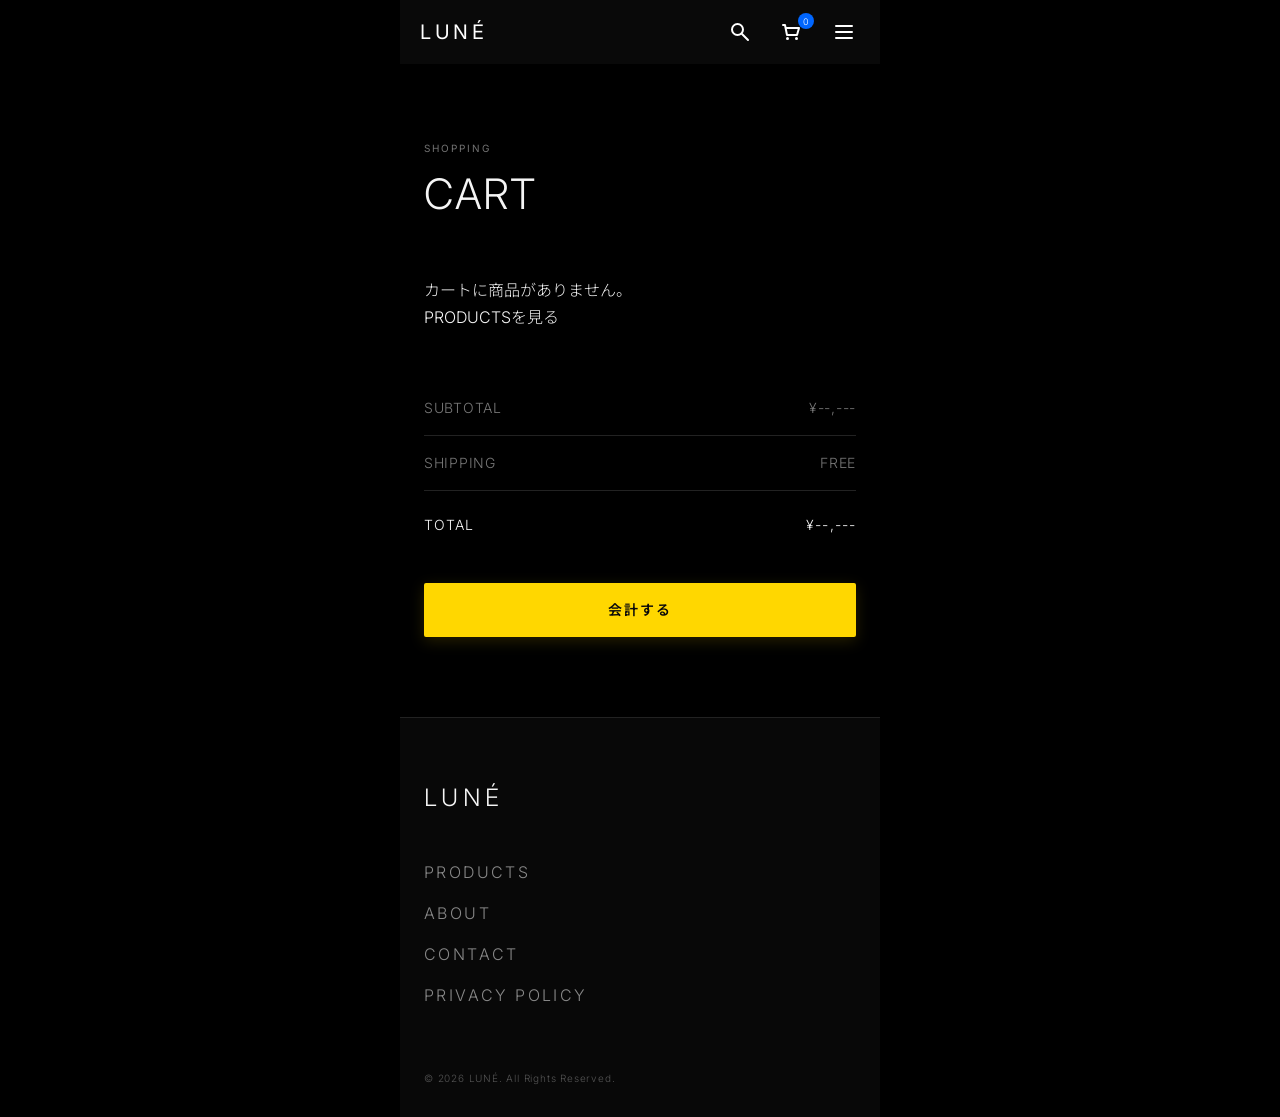
==== cart.html @ 590f367b "Add files via upload" ====
<!DOCTYPE html>
<html lang="ja">

<head>
    <meta charset="UTF-8">

    <!-- スマートフォン表示用 -->
    <meta name="viewport" content="width=device-width, initial-scale=1.0">

    <title>Cart | LUNÉ</title>

    <!-- Google Fonts -->
    <link rel="preconnect" href="https://fonts.googleapis.com">
    <link rel="preconnect" href="https://fonts.gstatic.com" crossorigin>

    <link
        href="https://fonts.googleapis.com/css2?family=Inter:wght@300;400;500;600&family=Noto+Sans+JP:wght@300;400;500&display=swap"
        rel="stylesheet">

    <!-- 共通CSS -->
    <link rel="stylesheet" href="style.css">

</head>


<body>

    <!-- =========================
         Header
    ========================== -->

    <header class="site-header">

        <!-- 左：ロゴ -->
        <a href="index.html" class="logo">
            LUNÉ
        </a>

        <!-- 右：3つのアイコン -->
        <div class="header-icons">

            <!-- 検索 -->
            <button class="header-icon" id="search-toggle" type="button" aria-label="検索">
                <svg class="humbleicons hi-search" xmlns="http://www.w3.org/2000/svg" width="24" height="24" fill="none"
                    viewBox="0 0 24 24">
                    <g stroke="currentColor" stroke-width="2">
                        <path stroke-linecap="round" d="m20 20-6-6" />
                        <path d="M15 9.5a5.5 5.5 0 1 1-11 0 5.5 5.5 0 0 1 11 0Z" />
                    </g>
                </svg>
            </button>

            <!-- カート -->
            <a href="cart.html" class="header-icon cart-icon" aria-label="カート">
                <svg class="humbleicons hi-cart" xmlns="http://www.w3.org/2000/svg" width="24" height="24" fill="none"
                    viewBox="0 0 24 24">
                    <circle cx="7.5" cy="18.5" r="1.5" fill="currentColor" />
                    <circle cx="16.5" cy="18.5" r="1.5" fill="currentColor" />
                    <path stroke="currentColor" stroke-linecap="round" stroke-linejoin="round" stroke-width="2"
                        d="M3 5h2l.6 3m0 0L7 15h10l2-7H5.6z" />
                </svg>
                <span class="cart-count">0</span>
            </a>

            <!-- ハンバーガーメニュー -->
            <button class="header-icon" id="menu-toggle" type="button" aria-label="メニューを開く" aria-expanded="false">
                <svg class="humbleicons hi-bars" xmlns="http://www.w3.org/2000/svg" width="24" height="24" fill="none"
                    viewBox="0 0 24 24">
                    <path stroke="currentColor" stroke-linecap="round" stroke-linejoin="round" stroke-width="2"
                        d="M4 6h16M4 12h16M4 18h16" />
                </svg>
            </button>

        </div>
    </header>

    <!-- =========================
        Nav Overlay Menu
    ========================== -->
    <div class="nav-overlay" id="nav-overlay" aria-hidden="true">
        <!-- 閉じるボタン -->
        <button class="nav-close" id="menu-close" type="button" aria-label="メニューを閉じる">
            <svg xmlns="http://www.w3.org/2000/svg" width="28" height="28" fill="none" viewBox="0 0 24 24"
                stroke="currentColor" stroke-width="1.5">
                <path stroke-linecap="round" stroke-linejoin="round" d="M6 18L18 6M6 6l12 12" />
            </svg>
        </button>

        <div class="nav-container">

            <!-- メニューリスト -->
            <ul class="nav-list">
                <li class="nav-item-wrap">
                    <a href="products.html" class="nav-link">
                        <span>PRODUCTS</span>
                    </a>
                </li>
                <li class="nav-item-wrap">
                    <a href="#" class="nav-link">
                        <span>SPECIAL</span>
                    </a>
                </li>
                <li class="nav-item-wrap">
                    <a href="#" class="nav-link">ABOUT</a>
                </li>
                <li class="nav-item-wrap">
                    <a href="#" class="nav-link">NEWS</a>
                </li>
                <li class="nav-item-wrap">
                    <a href="#" class="nav-link">final LAB</a>
                </li>
                <li class="nav-item-wrap">
                    <a href="#" class="nav-link">SUPPORT</a>
                </li>
                <li class="nav-item-wrap">
                    <a href="#" class="nav-link">RECRUIT</a>
                </li>
            </ul>
        </div>
    </div>

    <!-- =========================
         Main
    ========================== -->

    <main>

        <!-- =========================
             Cart Header
        ========================== -->

        <section class="cart-header fade-in-up">

            <p class="section-label">
                SHOPPING
            </p>

            <h1>
                CART
            </h1>

        </section>



        <!-- =========================
             Cart Contents
        ========================== -->

        <section class="cart-section fade-in-up delay-1">

            <!-- JavaScriptで商品を動的表示 -->
            <div id="cart-items"></div>


            <!-- =====================
                        Cart Summary
                   ====================== -->
            <div class="cart-summary">
            
                <div class="summary-row">
                    <span>SUBTOTAL</span>
                    <span id="subtotal">¥--,---</span>
                </div>
            
                <div class="summary-row">
                    <span>SHIPPING</span>
                    <span id="shipping">¥--,---</span>
                </div>
            
                <div class="summary-total">
                    <span>TOTAL</span>
                    <span id="total">¥--,---</span>
                </div>
            
                <!-- ========================================
                                cart.html のボタンとモーダル要素
                           ======================================== -->
                
                <!-- 1. CHECKOUTボタン部分（cart-summary内） -->
                <button class="checkout-button" type="button" id="checkout-button">
                    <span>会計する</span>
                </button>
                
                <!-- 2. モーダル本体（bodyの最下部・scriptタグの直前あたりに追加） -->
                <div class="modal-overlay" id="surveyModal" aria-hidden="true">
                    <div class="modal-content">
                        <button class="modal-close" id="modalClose" type="button" aria-label="閉じる">
                            <svg xmlns="http://www.w3.org/2000/svg" width="20" height="20" fill="none" viewBox="0 0 24 24"
                                stroke="currentColor" stroke-width="1.5">
                                <path stroke-linecap="round" stroke-linejoin="round" d="M6 18L18 6M6 6l12 12" />
                            </svg>
                        </button>
                
                        <p class="modal-label">LUNÉ</p>
                        <h2 class="modal-title">ご協力ありがとうございました。</h2>
                        <p class="modal-text">続けてアンケートのご回答をお願いします。</p>
                
                        <a href="#" class="modal-survey-button" id="surveyStartBtn">
                            アンケートに答える
                        </a>
                    </div>     </div>

        </section>

    </main>



    <!-- =========================
         Footer
    ========================== -->

    <footer class="footer">

        <div class="footer-logo">
            LUNÉ
        </div>


        <div class="footer-links">

            <a href="products.html">
                PRODUCTS
            </a>

            <a href="#">
                ABOUT
            </a>

            <a href="#">
                CONTACT
            </a>

            <a href="#">
                PRIVACY POLICY
            </a>

        </div>


        <p class="copyright">
            © 2026 LUNÉ. All Rights Reserved.
        </p>

    </footer>


    <!-- JavaScript -->
    <script src="script.js"></script>

</body>

</html>
---- style.css ----
/* ========================================
   Base
======================================== */

* {
  margin: 0;
  padding: 0;
  box-sizing: border-box;
}

html {
  scroll-behavior: smooth;
}

body {
  background-color: #0a0a0a;
  color: #f5f5f5;
  font-family:
    "Inter",
    "Noto Sans JP",
    sans-serif;
  font-weight: 300;
  line-height: 1.7;
}

img {
  display: block;
  width: 100%;
  height: auto;
}

a {
  color: inherit;
  text-decoration: none;
}

button {
  font: inherit;
}


/* ========================================
   Header
======================================== */

/* Header */
.site-header {
  position: fixed;
  top: 0;
  left: 0;
  width: 100%;
  height: 64px;
  padding: 0 20px;
  box-sizing: border-box;
  display: flex;
  align-items: center;
  justify-content: space-between;
  background: rgba(10, 10, 10, 0.92);
  z-index: 100;
}

/* Logo */
.logo {
  font-size: 20px;
  font-weight: 400;
  letter-spacing: 0.18em;
  color: #fff;
  text-decoration: none;
  flex-shrink: 0;
}

/* Right-side icons */
.header-icons {
  display: flex;
  align-items: center;
  gap: 20px;
}

/* Icon buttons and links */
.header-icon {
  position: relative;
  display: inline-flex;
  align-items: center;
  justify-content: center;
  width: 32px;
  height: 32px;
  padding: 0;
  border: none;
  background: transparent;
  color: #fff;
  cursor: pointer;
  text-decoration: none;
}

.header-icon svg {
  display: block;
  width: 24px;
  height: 24px;
}

/* Cart count */
.cart-count {
  position: absolute;
  top: -3px;
  right: -6px;
  display: inline-flex;
  width: 16px;
  height: 16px;
  align-items: center;
  justify-content: center;
  border-radius: 50%;
  background: #0066ff;
  color: #fff;
  font-size: 9px;
  line-height: 1;
  text-align: center;
  box-sizing: border-box;
}

/* ========================================
   Nav Overlay (Hamburger Menu)
======================================== */

.nav-overlay {
  position: fixed;
  top: 0;
  left: 0;
  width: 100%;
  height: 100vh;
  height: 100svh;
  background-color: #121212;
  z-index: 999;
  padding: 24px 20px 40px;
  overflow-y: auto;

  /* 開閉用アニメーション：画面右外側に配置 */
  opacity: 0;
  visibility: hidden;
  transform: translateX(100%);

  /* 1.4秒かける超ゆったり＆重厚・粘り気のある摩擦イージング */
  transition: transform 1.4s cubic-bezier(0.08, 0.85, 0.1, 1),
    opacity 1.0s ease-out,
    visibility 1.4s;
}

/* メニュー開時：右から左へスライドイン */
.nav-overlay.is-active {
  opacity: 1;
  visibility: visible;
  transform: translateX(0);
}

/* 右上閉じるボタン */
.nav-close {
  position: absolute;
  top: 20px;
  right: 20px;
  background: transparent;
  border: none;
  color: #fff;
  cursor: pointer;
  padding: 4px;
}

/* コンテナ */
.nav-container {
  max-width: 440px;
  margin: 48px auto 0;
}

/* リスト領域 */
.nav-list {
  list-style: none;
  padding: 0;
  margin: 0;
}

.nav-item-wrap {
  border-bottom: 1px solid rgba(255, 255, 255, 0.08);
}

.nav-list .nav-item-wrap:first-child {
  border-top: 1px solid rgba(255, 255, 255, 0.08);
}

.nav-link {
  display: flex;
  align-items: center;
  justify-content: space-between;
  padding: 18px 4px;
  color: #f0f0f0;
  font-family: "Inter", sans-serif;
  font-size: 16px;
  letter-spacing: 0.12em;
  text-decoration: none;
}

/* ----------------------------------------
   文字が左から右へ順に登場するアニメーション
---------------------------------------- */

.nav-overlay .nav-item-wrap {
  opacity: 0;
  transform: translateX(-40px);
  /* 文字の移動も重みをもたせてゆっくりに（1.0秒） */
  transition: opacity 1.0s cubic-bezier(0.08, 0.85, 0.1, 1),
    transform 1.0s cubic-bezier(0.08, 0.85, 0.1, 1);
}

/* メニューが開いたら順番にディレイ（遅延）をかける */
.nav-overlay.is-active .nav-item-wrap {
  opacity: 1;
  transform: translateX(0);
}

/* 全体のスライドに合わせて登場時間差もゆったり伸ばす */
.nav-overlay.is-active .nav-container>.nav-item-wrap {
  transition-delay: 0.35s;
}

.nav-overlay.is-active .nav-list .nav-item-wrap:nth-child(1) {
  transition-delay: 0.47s;
}

.nav-overlay.is-active .nav-list .nav-item-wrap:nth-child(2) {
  transition-delay: 0.59s;
}

.nav-overlay.is-active .nav-list .nav-item-wrap:nth-child(3) {
  transition-delay: 0.71s;
}

.nav-overlay.is-active .nav-list .nav-item-wrap:nth-child(4) {
  transition-delay: 0.83s;
}

.nav-overlay.is-active .nav-list .nav-item-wrap:nth-child(5) {
  transition-delay: 0.95s;
}

.nav-overlay.is-active .nav-list .nav-item-wrap:nth-child(6) {
  transition-delay: 1.07s;
}

.nav-overlay.is-active .nav-list .nav-item-wrap:nth-child(7) {
  transition-delay: 1.19s;
}

/* PCサイズ時（画面幅768px以上）対応 */
@media (min-width: 768px) {
  .nav-overlay {
    max-width: 480px;
    left: calc(50% - 240px);
    transform: translateX(100vw);
  }

  .nav-overlay.is-active {
    transform: translateX(0);
  }
}

/* ========================================
   Hero
======================================== */

.hero {
  min-height: 100svh;

  padding-top: 64px;

  display: flex;
  flex-direction: column;

  position: relative;
}


/* Hero Image */

.hero-image {
  width: 100%;
  height: 58svh;
  position: relative;
  /* 子要素の絶対配置基準 */
  overflow: hidden;
}

/* 各スライド */
.carousel-slide {
  position: absolute;
  inset: 0;
  width: 100%;
  height: 100%;
  opacity: 0;
  visibility: hidden;
  /* 1秒かけてふわっと切り替え */
  transition: opacity 1.0s ease-in-out, visibility 1.0s ease-in-out;
}

.carousel-slide.active {
  opacity: 1;
  visibility: visible;
}

.carousel-slide img {
  width: 100%;
  height: 100%;
  object-fit: contain;
}

/* 右下ドットインジケーター（・・・・・） */
.carousel-dots {
  position: absolute;
  bottom: 16px;
  right: 20px;
  z-index: 10;
  display: flex;
  align-items: center;
  gap: 8px;
}

/* ドットのスタイル */
.carousel-dots .dot {
  width: 6px;
  height: 6px;
  padding: 0;
  border: none;
  border-radius: 50%;
  background-color: rgba(255, 255, 255, 0.35);
  cursor: pointer;
  transition: background-color 0.4s ease, transform 0.4s ease;
}

/* アクティブ（現在表示中）のドット */
.carousel-dots .dot.active {
  background-color: #ffffff;
  transform: scale(1.3);
  /* 少し大きく強調 */
}


/* Hero Content */

.hero-content {
  padding: 32px 24px 48px;

  display: flex;
  flex-direction: column;
  align-items: flex-start;
}

.hero-label,
.section-label {
  margin-bottom: 14px;

  color: #999;

  font-size: 14px;
  font-weight: 400;

  letter-spacing: 0.25em;
}


.hero h1 {
  margin-bottom: 20px;

  font-size: clamp(52px, 16vw, 80px);
  font-weight: 300;
  line-height: 0.92;
  letter-spacing: 0.04em;
}


.hero-description {
  margin-bottom: 28px;

  color: #aaa;

  font-size: 14px;
  line-height: 2;
}


/* ========================================
   Buttons
======================================== */
.primary-button {
  position: relative;
  min-width: 170px;
  height: 48px;
  padding: 0 24px;

  display: inline-flex;
  align-items: center;
  justify-content: center;

  background-color: #f5f5f5;
  color: #0a0a0a;

  font-size: 14px;
  font-weight: 500;
  letter-spacing: 0.15em;
  text-decoration: none;

  overflow: hidden;
  z-index: 1;
  border: none;
  -webkit-tap-highlight-color: transparent;
  /* スマホタップ時の青/灰色枠を防止 */

  /* 文字色・スケール（沈み込み）の変化を滑らかに設定 */
  transition: color 1.1s cubic-bezier(0.05, 0.85, 0.1, 1),
    transform 0.15s cubic-bezier(0.2, 0.8, 0.2, 1);
}

/* 青色の背景層（スライド塗りつぶし） */
.primary-button::before {
  content: "";
  position: absolute;
  top: 0;
  left: 0;
  width: 100%;
  height: 100%;
  background-color: #0066ff;
  z-index: -1;
  transform: scaleX(0);
  transform-origin: left center;
  transition: transform 1.1s cubic-bezier(0.05, 0.85, 0.1, 1);
}

/* ホバー時・タップ時の青色スライド */
.primary-button:hover::before,
.primary-button:active::before {
  transform: scaleX(1);
}

.primary-button:hover,
.primary-button:active {
  color: #ffffff;
}

/* ----------------------------------------
   タップ（押し込み）瞬間の沈み込みアニメーション
---------------------------------------- */

.primary-button:active {
  transform: scale(0.95);
  /* 指で押した瞬間に全体がキュッと凹む */
}


/* ========================================
   Brand Section
======================================== */

.brand-section {
  position: relative;
  min-height: 650px;
  overflow: hidden;
  display: flex;
  align-items: center;
}

/* 写真 */

.brand-image {
  position: absolute;
  inset: 0;
  z-index: 0;
}

.brand-image img {
  width: 100%;
  height: 100%;
  object-fit: cover;
  display: block;
}


/* 写真を暗くする */

.brand-image::after {
  content: "";
  position: absolute;
  inset: 0;
  background: rgba(0, 0, 0, 0.55);
}


/* テキスト */

.brand-content {
  position: relative;
  z-index: 1;
  padding: 80px 24px;
  color: #fff;
  max-width: 420px;
}

.brand-content .section-label {
  margin-bottom: 24px;
}

.brand-content h2 {
  font-size: 30px;
  line-height: 1.6;
  font-weight: 400;
  margin-bottom: 28px;
}

.brand-content .section-text {
  font-size: 14px;
  line-height: 2.2;
  color: rgba(255, 255, 255, 0.8);
}

.brand-section h2,
.features-section h2,
.product-cta h2 {
  margin-bottom: 28px;

  font-size: 32px;
  font-weight: 300;
  line-height: 1.3;
  letter-spacing: 0.02em;
}

.section-text {
  max-width: 330px;

  color: #999;

  font-size: 14px;
  line-height: 2;
}


/* ========================================
   Featured Product
======================================== */

.featured-section {
  padding: 100px 24px;
}


/* Heading */

.section-heading {
  margin-bottom: 30px;

  display: flex;
  align-items: flex-end;
  justify-content: space-between;
}

.section-heading h2 {
  font-size: 28px;
  font-weight: 300;
  letter-spacing: 0.04em;
}

.section-heading .section-label {
  margin-bottom: 8px;
}

.product-price {
  font-size: 14px;
  color: #aaa;
}


/* Image */

.featured-image {
  margin-bottom: 32px;

  background-color: #151515;
}

.featured-image img {
  aspect-ratio: 1 / 1;
  object-fit: cover;
}


/* Content */

.featured-content {
  display: flex;
  flex-direction: column;
  align-items: flex-start;
}

.product-copy {
  margin-bottom: 20px;

  font-size: 22px;
  font-weight: 300;
  line-height: 1.35;
  letter-spacing: 0.03em;
}


/* Text Link */

.text-link {
  position: relative;
  margin-top: 28px;
  padding: 8px 0;
  /* スマホでタップしやすいよう上下領域を少し広げる */
  display: inline-flex;
  align-items: center;

  font-size: 14px;
  letter-spacing: 0.15em;
  color: #f5f5f5;
  text-decoration: none;
}

/* 矢印（<span>→</span>）のアニメーション設定 */
.text-link span {
  display: inline-block;
  margin-left: 10px;
  /* 0.9秒かける超滑らかな移動 */
  transition: transform 0.9s cubic-bezier(0.08, 0.85, 0.1, 1);
}

/* 下線（うっすらしたベース線） */
.text-link::after {
  content: "";
  position: absolute;
  bottom: 0;
  left: 0;
  width: 100%;
  height: 1px;
  background-color: rgba(255, 255, 255, 0.2);
}

/* 上に乗る光る白線（左から右へ伸びる） */
.text-link::before {
  content: "";
  position: absolute;
  bottom: 0;
  left: 0;
  width: 100%;
  height: 1px;
  background-color: #ffffff;
  transform: scaleX(0);
  transform-origin: left center;
  transition: transform 0.9s cubic-bezier(0.08, 0.85, 0.1, 1);
  z-index: 1;
}

/* ----------------------------------------
   演出1：スクロールして視界に入った時（is-visible）
---------------------------------------- */

/* 画面に入った瞬間、矢印が右へスーッと伸びる */
.text-link.is-visible span {
  transform: translateX(6px);
}

/* 画面に入った瞬間、下線が左から右へぬーっと描かれる */
.text-link.is-visible::before {
  transform: scaleX(1);
}

/* ----------------------------------------
   演出2：スマホで指でタップした瞬間（:active）
---------------------------------------- */

/* タップした時に矢印がさらに右へグッと動くフィードバック */
.text-link:active span {
  transform: translateX(12px);
  transition-duration: 0.2s;
  /* タップ時は素早く反応 */
}


/* ========================================
   Features
======================================== */

.features-section {
  padding: 100px 24px;

  background-color: #111;
}


.feature-list {
  margin-top: 50px;
}


.feature-item {
  padding: 28px 0;

  border-top: 1px solid #2d2d2d;
}


.feature-item:last-child {
  border-bottom: 1px solid #2d2d2d;
}


.feature-number {
  display: block;

  margin-bottom: 14px;

  color: #666;

  font-size: 14px;
  letter-spacing: 0.15em;
}


.feature-item h3 {
  margin-bottom: 10px;

  font-size: 18px;
  font-weight: 400;
  letter-spacing: 0.04em;
}


.feature-item p {
  max-width: 300px;

  color: #888;

  font-size: 14px;
  line-height: 1.9;
}

.fade-in-up {
  opacity: 0;
  transform: translateY(24px);
  will-change: opacity, transform;

  /* LUNÉブランド特有のゆったりとした強めのイージング */
  transition: opacity 2.2s cubic-bezier(0.08, 0.85, 0.1, 1),
    transform 2.2s cubic-bezier(0.08, 0.85, 0.1, 1);
}

.fade-in-up.is-visible {
  opacity: 1;
  transform: translateY(0);
}

/* 時間差（ディレイ）の設定 */
.fade-in-up.delay-1 {
  transition-delay: 0.15s;
}

.fade-in-up.delay-2 {
  transition-delay: 0.3s;
}

.fade-in-up.delay-3 {
  transition-delay: 0.45s;
}

/* ----------------------------------------
   カード色反転（左から右へのカラーシフト）
---------------------------------------- */

.feature-card-invert {
  position: relative;
  overflow: hidden;
  padding: 28px 16px;
  /* 反転領域が見やすいよう左右に少し余白 */
  border-radius: 4px;
  z-index: 1;
}

/* テキスト色の滑らかな移行（反転時に白へ） */
.feature-card-invert .feature-number,
.feature-card-invert h3,
.feature-card-invert p {
  position: relative;
  z-index: 2;
  transition: color 1.2s cubic-bezier(0.08, 0.85, 0.1, 1);
}

/* 左から右へ反転させる背景レイヤー */
.feature-card-invert::before {
  content: "";
  position: absolute;
  top: 0;
  left: 0;
  width: 100%;
  height: 100%;
  background-color: #1a1a1a;
  /* シックな反転背景色 */
  z-index: 1;
  transform: scaleX(0);
  transform-origin: left center;
  /* 左から右へ伸びる */

  /* 1.4秒かけて左から右に色が反転 */
  transition: transform 1.4s cubic-bezier(0.08, 0.85, 0.1, 1);
}

/* 読み終わった後（is-invertedが付与された時）に左から右へ塗りつぶし */
.feature-card-invert.is-inverted::before {
  transform: scaleX(1);
}

/* 色反転時のテキストカラー変更 */
.feature-card-invert.is-inverted .feature-number {
  color: #0066ff;
  /* 番号をアクセントの青に */
}

.feature-card-invert.is-inverted h3 {
  color: #ffffff;
  /* タイトルをくっきりした白に */
}

.feature-card-invert.is-inverted p {
  color: #cccccc;
  /* 説明文を明度の高いグレーに */
}

/* ========================================
   Product CTA
======================================== */

.product-cta {
  position: relative;

  min-height: 650px;

  background-color: #0a0a0a;
}


.product-cta-image {
  width: 100%;
    height: 420px;
    overflow: hidden;
    background-color: #0a0a0a;
}


.product-cta-image img {
  width: 100%;
  height: 100%;
  object-fit: cover;
  transform: scale(1.25) translateY(20px);
  filter: brightness(0.7);
  will-change: transform, filter;

  /* 3.2秒かける重厚で迫力のある「ズーン」とした緩急イージング */
  transition: transform 3.2s cubic-bezier(0.05, 0.85, 0.1, 1),
    filter 2.5s cubic-bezier(0.05, 0.85, 0.1, 1);
}

/* 画面内にスクロールして入った瞬間（is-visible付与時） */
.product-cta-image.is-visible img {
  transform: scale(1) translateY(0);
  /* ズーンと元のサイズ・位置へおさまる */
  filter: brightness(1);
  /* 鮮やかにくっきり映し出す */
}

.product-cta-content {
  padding: 50px 24px 80px;
}


.product-cta h2 {
  font-size: 40px;
  line-height: 1.1;
}

.product-cta .fade-in-up {
  opacity: 0;
  transform: translateY(45px);
  /* 初期位置を少し深めの45px下に */

  /* 2.6秒かける超ゆったり＆粘り気のある極上の緩急 */
  transition: opacity 3s cubic-bezier(0.05, 0.85, 0.1, 1),
    transform 3s cubic-bezier(0.05, 0.85, 0.1, 1);
  will-change: opacity, transform;
}

/* 画面内に入って浮き上がる状態 */
.product-cta .fade-in-up.is-visible {
  opacity: 1;
  transform: translateY(0);
}

/* ----------------------------------------
   時間差（ディレイ）の間隔を広げる
---------------------------------------- */

/* 1. DISCOVER は即時（0秒） */

/* 2. Find your sound. （0.6秒後にゆっくり浮上開始） */
.product-cta .fade-in-up.delay-1 {
  transition-delay: 0.6s;
}

/* 3. 製品を見る ボタン （1.2秒後にゆっくり浮上開始） */
.product-cta .fade-in-up.delay-2 {
  transition-delay: 1.0s;
}


/* ========================================
   Footer
======================================== */

.footer {
  padding: 60px 24px 30px;

  border-top: 1px solid #222;

  background-color: #080808;
}


.footer-logo {
  margin-bottom: 40px;

  font-size: 24px;
  font-weight: 300;

  letter-spacing: 0.18em;
}


.footer-links {
  display: flex;
  flex-direction: column;

  gap: 14px;
}


.footer-links a {
  color: #888;

  font-size: 16px;

  letter-spacing: 0.15em;
}


.copyright {
  margin-top: 60px;

  color: #555;

  font-size: 10px;
  letter-spacing: 0.08em;
}


/* ========================================
   Tablet / PC
======================================== */

@media (min-width: 768px) {

  body {
    max-width: 480px;
    margin: 0 auto;

    background-color: #000;
  }

  .site-header {
    width: 480px;
    left: 50%;
    transform: translateX(-50%);
  }

  .hero h1 {
    font-size: 72px;
  }

}

/* ========================================
   Product Page
======================================== */


/* ========================================
   Product Hero
======================================== */

.product-hero {
  padding-top: 64px;
}


/* Product Image */

.product-hero-image {
  position: relative;
  overflow: hidden;
  display: flex;
  align-items: center;
  justify-content: center;
}

/* 商品画像の滑らかなスライド＆フェード切り替え */
.product-img {
  width: 100%;
  height: auto;
  object-fit: contain;
  transition: opacity 0.8s cubic-bezier(0.08, 0.85, 0.1, 1),
    transform 0.8s cubic-bezier(0.08, 0.85, 0.1, 1);
}

.product-img.switching {
  opacity: 0;
  transform: scale(0.96) translateY(10px);
}

/* ----------------------------------------
   カラー選択（ぬるっと動く外枠）
---------------------------------------- */

.color-options-wrapper {
  position: relative;
  display: inline-block;
  padding: 4px;
}

.color-options {
  display: flex;
  align-items: center;
  gap: 16px;
  position: relative;
  z-index: 2;
}

/* 各カラーボタン（枠線はリング側に任せるため消去） */
.color-button {
  width: 28px;
  height: 28px;
  border-radius: 50%;
  border: none !important;
  outline: none !important;
  cursor: pointer;
  position: relative;
  padding: 0;
  -webkit-tap-highlight-color: transparent;
  /* スマホタップ時の背景枠を消去 */

  /* タップ時のスケール（沈み込み）変化を速やかに設定 */
  transition: transform 0.12s cubic-bezier(0.2, 0.8, 0.2, 1);
}

/* ----------------------------------------
   タップ（押し込み）瞬間の沈み込みアニメーション
---------------------------------------- */

.color-button:active {
  transform: scale(0.85) !important;
  /* 指で押した瞬間にキュッと一瞬小さくなる */
}

.color-button.black {
  background-color: #222222;
  box-shadow: inset 0 0 0 1px rgba(255, 255, 255, 0.25);
}

.color-button.silver {
  background-color: #8e8e93;
}

.color-button.white {
  background-color: #f2f2f7;
}

/* ぬるっと移動する「白の外枠リング」 */
.color-active-ring {
  position: absolute;
  top: 0;
  left: 0;
  width: 36px;
  height: 36px;
  border-radius: 50%;
  /* 白い外枠（クッキリさせたい場合は #ffffff） */
  border: 1.5px solid #ffffff;
  z-index: 1;
  pointer-events: none;

  /* 0.9秒かける重厚でぬるっとした移動アニメーション */
  transition: transform 0.9s cubic-bezier(0.08, 0.85, 0.1, 1);
}

/* ----------------------------------------
   ADD TO CART ボタンアニメーション
---------------------------------------- */

.add-cart-button {
  position: relative;
  width: 100%;
  height: 54px;
  margin-top: 32px;

  display: flex;
  align-items: center;
  justify-content: center;

  background-color: #1a1a1a;
  color: #ffffff;
  border: none;
  font-size: 14px;
  letter-spacing: 0.18em;
  font-weight: 500;

  overflow: hidden;
  cursor: pointer;
  z-index: 1;
  -webkit-tap-highlight-color: transparent;
  /* スマホタップ時のグレー枠を消去 */

  /* 背景色・文字色と、タップ時の沈み込み（transform）の移行設定 */
  transition: color 1.1s cubic-bezier(0.05, 0.85, 0.1, 1),
    transform 0.15s cubic-bezier(0.2, 0.8, 0.2, 1);
}

/* 青背景スライド（ hover / active 共通 ） */
.add-cart-button::before {
  content: "";
  position: absolute;
  top: 0;
  left: 0;
  width: 100%;
  height: 100%;
  background-color: #0066ff;
  z-index: -1;
  transform: scaleX(0);
  transform-origin: left center;
  transition: transform 1.1s cubic-bezier(0.05, 0.85, 0.1, 1);
}

.add-cart-button:hover::before,
.add-cart-button:active::before {
  transform: scaleX(1);
}

/* ----------------------------------------
   タップ（押し込み）瞬間の沈み込みアニメーション
---------------------------------------- */

.add-cart-button:active {
  transform: scale(0.96) !important;
  /* 押し込んだ瞬間にキュッと沈み込む */
}

/* ----------------------------------------
   カートへ飛ぶ光る粒（フライングボール）
---------------------------------------- */

.flying-ball {
  position: fixed;
  width: 16px;
  height: 16px;
  background-color: #0066ff;
  border-radius: 50%;
  z-index: 9999;
  pointer-events: none;
  box-shadow: 0 0 12px rgba(0, 102, 255, 0.8);
  /* 飛んでいくアニメーション */
  transition: transform 0.9s cubic-bezier(0.12, 0.78, 0.28, 1),
    opacity 0.9s ease,
    scale 0.9s ease;
}

/* Product Information */

.product-hero-info {
  padding: 40px 24px 70px;
}


.product-hero-info h1 {
  margin-bottom: 10px;

  font-size: 38px;
  font-weight: 300;

  line-height: 1.1;
  letter-spacing: 0.04em;
}


.product-hero-price {
  margin-bottom: 28px;

  color: #aaa;

  font-size: 14px;
}


.product-hero-description {
  max-width: 320px;

  margin-bottom: 40px;

  color: #999;

  font-size: 12px;
  line-height: 2;
}


/* ========================================
   Product Option
======================================== */

.product-option {
  margin-bottom: 30px;
}


.option-label {
  margin-bottom: 12px;

  color: #777;

  font-size: 14px;

  letter-spacing: 0.15em;
}


.color-options {
  display: flex;

  gap: 12px;
}


.color-button {
  width: 30px;
  height: 30px;

  border-radius: 50%;

  border: 1px solid #444;

  cursor: pointer;
}


.color-button.active {
  outline: 1px solid #f5f5f5;
  outline-offset: 4px;
}


.color-button.black {
  background-color: #111;
}


.color-button.silver {
  background-color: #999;
}


.color-button.white {
  background-color: #eee;
}


/* ========================================
   Add Cart Button
======================================== */

.add-cart-button {
  width: 100%;
  height: 54px;

  border: none;

  background-color: #f5f5f5;

  color: #0a0a0a;

  font-size: 14px;
  font-weight: 500;

  letter-spacing: 0.18em;

  cursor: pointer;
}


/* ========================================
   Purchase Information
======================================== */

.purchase-information {
  margin-top: 25px;

  border-top: 1px solid #292929;
}


.purchase-information-item {
  padding: 16px 0;

  display: flex;

  justify-content: space-between;

  gap: 20px;

  border-bottom: 1px solid #292929;
}


.purchase-information-item span {
  color: #666;

  font-size: 14px;

  letter-spacing: 0.12em;
}


.purchase-information-item p {
  color: #888;

  font-size: 14px;

  text-align: right;
}


/* ========================================
   Product Story
======================================== */

.product-story {
  padding: 100px 24px;

  background-color: #111;
}


.product-story h2 {
  margin-bottom: 30px;

  font-size: 36px;
  font-weight: 300;

  line-height: 1.15;

  letter-spacing: 0.02em;
}


/* ========================================
   Large Image
======================================== */

.product-large-image {
  width: 100%;

  background-color: #151515;
}


.product-large-image img {
  width: 100%;

  aspect-ratio: 4 / 5;

  object-fit: cover;
}


/* ========================================
   Product Features
======================================== */

.product-features {
  padding: 100px 24px;
}


.product-feature {
  margin-top: 60px;
}


.feature-image {
  margin-bottom: 24px;

  overflow: hidden;

  background-color: #151515;
}


.feature-image img {
  width: 100%;

  aspect-ratio: 1 / 1;

  object-fit: cover;
}


.feature-content>span {
  display: block;

  margin-bottom: 12px;

  color: #666;

  font-size: 14px;

  letter-spacing: 0.15em;
}


.feature-content h2 {
  margin-bottom: 14px;

  font-size: 24px;

  font-weight: 300;

  letter-spacing: 0.03em;
}


.feature-content p {
  max-width: 320px;

  color: #888;

  font-size: 14px;

  line-height: 2;
}


/* ========================================
   Specifications
======================================== */

.spec-section {
  padding: 100px 24px;

  background-color: #111;
}


.spec-section h2 {
  margin-bottom: 40px;

  font-size: 32px;

  font-weight: 300;
}


.spec-list {
  border-top: 1px solid #2c2c2c;
}


.spec-item {
  padding: 18px 0;

  display: flex;

  justify-content: space-between;

  gap: 20px;

  border-bottom: 1px solid #2c2c2c;
}


.spec-item span {
  color: #666;

  font-size: 14px;
}


.spec-item p {
  max-width: 190px;

  color: #aaa;

  font-size: 14px;

  text-align: right;
}


/* ========================================
   Final Purchase
======================================== */

.product-final {
  padding: 110px 24px;
  display: flex;
  flex-direction: column;
  align-items: center;
  text-align: center;
  justify-content: center;
  text-align: center;
  padding: 60px 20px;
}


.product-final h2 {
  margin-bottom: 20px;

  font-size: 36px;

  font-weight: 300;

  line-height: 1.2;
}


.final-price {
  margin-bottom: 30px;

  color: #aaa;

  font-size: 14px;
}


.product-final .add-cart-button {
  max-width: 330px;
}

/* ======================================== Cart Page ======================================== */
/* ======================================== Cart Header ======================================== */
.cart-header {
  padding: 140px 24px 60px;
}

.cart-header h1 {
  font-size: 42px;
  font-weight: 300;
  line-height: 1.1;
  letter-spacing: 0.04em;
}

/* ======================================== Cart Section ======================================== */
.cart-section {
  padding: 0 24px 80px;
}

/* ======================================== Cart Item ======================================== */
.cart-item {
  padding: 20px 0;
  display: flex;
  align-items: flex-start;
  gap: 16px;
  /* ギャップを少し詰める */
  border-top: 1px solid #292929;
  width: 100%;
  box-sizing: border-box;
}

.cart-item:last-child {
  border-bottom: 1px solid #292929;
}

/* 画像エリア（横幅をしっかり固定して潰れないように） */
.cart-item img {
  width: 80px;
  /* スマホ用にコンパクトな固定幅へ調整 */
  height: 80px;
  object-fit: contain;
  background-color: #151515;
  border-radius: 4px;
  flex-shrink: 0;
  /* 画像が押しつぶされるのを防ぐ */
}

/* 情報エリア（残りの幅をすべて使用し、はみ出しを防ぐ） */
.cart-item-info {
  flex: 1;
  min-width: 0;
  /* flex要素内での文字・要素あふれ防止 */
  display: flex;
  flex-direction: column;
  gap: 8px;
}

.cart-item-info h3 {
  font-size: 15px;
  font-weight: 400;
  color: #ffffff;
  margin: 0;
  word-break: break-word;
  /* 長いテキストの改行 */
}

.cart-item-info p {
  font-size: 13px;
  color: #aaa;
  margin: 0;
}

/* 数量コントロールエリア */
.quantity-control {
  display: flex;
  align-items: center;
  gap: 12px;
  margin-top: 4px;
}

.quantity-button {
  width: 28px;
  height: 28px;
  border: 1px solid #333;
  background: transparent;
  color: #fff;
  font-size: 14px;
  display: flex;
  align-items: center;
  justify-content: center;
  cursor: pointer;
  border-radius: 2px;
  padding: 0;
  flex-shrink: 0;
  -webkit-tap-highlight-color: transparent;

  /* タップ時のなめらかな沈み込み設定 */
  transition: transform 0.1s cubic-bezier(0.2, 0.8, 0.2, 1),
    background-color 0.15s ease,
    border-color 0.15s ease;
}

/* 押し込んだ（タップした）瞬間 */
.quantity-button:active {
  transform: scale(0.88);
  /* ぐっと小さく凹む */
  background-color: rgba(255, 255, 255, 0.15);
  /* ほんのり明るく光る */
  border-color: #666;
}


/* 取消（REMOVE）ボタンのタップアニメーション */
.remove-button {
  align-self: flex-start;
  margin-top: 6px;
  padding: 2px 0;
  border: none;
  background: transparent;
  color: #666;
  font-size: 11px;
  letter-spacing: 0.1em;
  cursor: pointer;
  -webkit-tap-highlight-color: transparent;

  /* タップ時のフィードバック設定 */
  transition: transform 0.1s ease, color 0.2s ease;
}

/* 押し込んだ（タップした）瞬間 */
.remove-button:active {
  transform: scale(0.92);
  /* 軽やかに凹む */
  color: #ff4d4d;
  /* タップした瞬間に警告の赤色へ */
}



/* ======================================== Cart Summary ======================================== */
.cart-summary {
  margin-top: 50px;
}

.summary-row {
  padding: 15px 0;
  display: flex;
  justify-content: space-between;
  border-bottom: 1px solid #222;
  color: #777;
  font-size: 14px;
  letter-spacing: 0.05em;
}

.summary-total {
  padding: 22px 0;
  display: flex;
  justify-content: space-between;
  color: #f5f5f5;
  font-size: 14px;
  letter-spacing: 0.08em;
}

.checkout-button {
  width: 100%;
  height: 54px;
  margin-top: 24px;
  border: none;
  background-color: #ffd700;
  /* 高級感のあるイエロー */
  color: #0a0a0a;
  font-size: 14px;
  font-weight: 600;
  letter-spacing: 0.15em;
  cursor: pointer;
  border-radius: 2px;
  position: relative;
  overflow: hidden;

  /* タップ時の沈み込みアニメーション設定 */
  transition: transform 0.15s cubic-bezier(0.2, 0.8, 0.2, 1),
    background-color 0.2s ease,
    box-shadow 0.2s ease;
  box-shadow: 0 4px 15px rgba(255, 215, 0, 0.15);
  -webkit-tap-highlight-color: transparent;
}

/* タップ（押し込み）瞬間のアニメーション */
.checkout-button:active {
  transform: scale(0.96);
  /* 少し沈む */
  background-color: #e6c200;
  /* ほんの少し濃い黄色へ */
  box-shadow: 0 2px 8px rgba(255, 215, 0, 0.1);
}


/* ========================================
   Survey Modal Styles
======================================== */

.modal-overlay {
  position: fixed;
  inset: 0;
  background: rgba(0, 0, 0, 0.75);
  backdrop-filter: blur(8px);
  /* 背景ぼかし */
  -webkit-backdrop-filter: blur(8px);
  z-index: 1000;
  display: flex;
  align-items: center;
  justify-content: center;
  padding: 20px;

  /* アニメーション用 */
  opacity: 0;
  visibility: hidden;
  transition: opacity 0.4s cubic-bezier(0.08, 0.85, 0.1, 1),
    visibility 0.4s;
}

.modal-overlay.is-active {
  opacity: 1;
  visibility: visible;
}

.modal-content {
  position: relative;
  width: 100%;
  max-width: 380px;
  background: #141414;
  border: 1px solid rgba(255, 255, 255, 0.1);
  padding: 40px 28px 32px;
  text-align: center;
  border-radius: 4px;
  box-shadow: 0 20px 40px rgba(0, 0, 0, 0.5);

  /* ポップアップ時のスライド＆拡大アニメーション */
  transform: scale(0.92) translateY(10px);
  transition: transform 0.4s cubic-bezier(0.08, 0.85, 0.1, 1);
}

.modal-overlay.is-active .modal-content {
  transform: scale(1) translateY(0);
}

/* 閉じるボタン */
.modal-close {
  position: absolute;
  top: 16px;
  right: 16px;
  background: transparent;
  border: none;
  color: #888;
  cursor: pointer;
  padding: 4px;
  transition: color 0.2s ease;
}

.modal-close:hover {
  color: #fff;
}

.modal-label {
  font-size: 11px;
  letter-spacing: 0.2em;
  color: #888;
  margin-bottom: 12px;
}

.modal-title {
  font-size: 18px;
  font-weight: 400;
  color: #ffffff;
  margin-bottom: 12px;
  line-height: 1.4;
}

.modal-text {
  font-size: 13px;
  color: #aaa;
  line-height: 1.8;
  margin-bottom: 28px;
}

/* モーダル内のアンケートボタン */
.modal-survey-button {
  display: block;
  width: 100%;
  height: 48px;
  line-height: 48px;
  background: #ffffff;
  color: #0a0a0a;
  font-size: 13px;
  font-weight: 500;
  letter-spacing: 0.1em;
  text-decoration: none;
  border-radius: 2px;
  transition: background-color 0.2s ease, transform 0.15s ease;
}

.modal-survey-button:active {
  transform: scale(0.98);
  background-color: #e0e0e0;
}

/* ======================================== Cart Information ======================================== */
.cart-information {
  padding: 70px 24px;
  background-color: #111;
}

.cart-information-item {
  padding: 20px 0;
  border-top: 1px solid #292929;
}

.cart-information-item:last-child {
  border-bottom: 1px solid #292929;
}

.cart-information-item span {
  display: block;
  margin-bottom: 8px;
  color: #666;
  font-size: 14px;
  letter-spacing: 0.15em;
}

.cart-information-item p {
  color: #888;
  font-size: 10px;
  line-height: 1.8;
}

/* ==================================================
   PRODUCTS PAGE
================================================== */


/* ==============================
   Products Header
============================== */

.products-header {
  padding: 120px 24px 70px;
  text-align: center;
  background: #0a0a0a;
}

.products-header .section-label {
  margin-bottom: 20px;
}

.products-header h1 {
  margin: 0 0 24px;

  font-family: "Inter", sans-serif;
  font-size: 38px;
  font-weight: 300;
  letter-spacing: 0.12em;

  color: #ffffff;
}

.products-header .section-text {
  max-width: 320px;
  margin: 0 auto;

  font-size: 14px;
  line-height: 2;
  color: rgba(255, 255, 255, 0.65);
}


/* ==============================
   Product List
============================== */

.products-section {
  padding: 0 20px 100px;
  background: #0a0a0a;
}


.product-card {
  margin-bottom: 40px;
  -webkit-tap-highlight-color: transparent;
  /* スマホ特有の青い四角枠を消去 */
}

.product-card a {
  display: block;
  background: #121212;
  /* 薄い背景で押し込めるカード感を出す */
  border: 1px solid rgba(255, 255, 255, 0.08);
  border-radius: 8px;
  padding: 16px;
  text-decoration: none;
  color: inherit;

  /* タップした瞬間のレスポンス設定 */
  transition: transform 0.15s cubic-bezier(0.2, 0.8, 0.2, 1),
    background-color 0.15s ease,
    border-color 0.15s ease;
}

/* 右下の価格と矢印のレイアウト */
.product-info {
  display: flex;
  justify-content: space-between;
  align-items: flex-end;
  padding-top: 16px;
}

.product-card-right {
  display: flex;
  align-items: center;
  gap: 8px;
}

.card-arrow {
  font-size: 14px;
  color: #0066ff;
  /* ブランドカラーのアクセント青 */
  transition: transform 0.3s ease;
}

/* スマホで指を乗せた（タップした）瞬間の圧倒的な操作フィードバック */
.product-card a:active {
  transform: scale(0.96) !important;
  background-color: #1a1a1a;
  border-color: rgba(0, 102, 255, 0.4);
  /* 押した瞬間に枠が青く発光 */
}

.product-card a:active .card-arrow {
  transform: translateX(4px);
  /* 矢印が右へ動く */
}

/* 画像エリアの微妙なスケールフィードバック（オプション） */
.product-image {
  width: 100%;
  aspect-ratio: 1 / 1;
  overflow: hidden;
  background: #151515;
  border-radius: 4px;
}

.product-image img {
  width: 100%;
  height: 100%;
  display: block;
  object-fit: cover;
  transition: transform 0.8s cubic-bezier(0.08, 0.85, 0.1, 1);
}

.product-card a:hover .product-image img {
  transform: scale(1.03);
  /* PCホバー時に写真がじんわり拡大 */
}

/* ==============================
   Product Image
============================== */

.product-image {
  width: 100%;
  aspect-ratio: 1 / 1;

  overflow: hidden;

  background: #151515;
}

.product-image img {
  width: 100%;
  height: 100%;

  display: block;

  object-fit: cover;
}


/* ==============================
   Product Information
============================== */

.product-info {
  display: flex;
  justify-content: space-between;
  align-items: flex-start;

  gap: 20px;

  padding-top: 20px;
}


/* 商品名 */

.product-info h2 {
  margin: 0 0 8px;

  font-family: "Inter", sans-serif;
  font-size: 20px;
  font-weight: 400;
  letter-spacing: 0.08em;

  color: #ffffff;
}


/* 商品の簡単な説明 */

.product-info p {
  margin: 0;

  font-size: 14px;
  line-height: 1.7;

  color: rgba(255, 255, 255, 0.55);
}


/* ==============================
   Product Price
============================== */

.product-info .product-card-price {
  flex-shrink: 0;

  padding-top: 2px;

  font-family: "Inter", sans-serif;
  font-size: 14px;
  font-weight: 400;
  letter-spacing: 0.04em;

  color: #ffffff;
}


/* ==============================
   Collection Information
============================== */

.products-information {
  padding: 100px 24px;

  text-align: center;

  background: #111111;

  border-top: 1px solid rgba(255, 255, 255, 0.08);
  border-bottom: 1px solid rgba(255, 255, 255, 0.08);
}

.products-information .section-label {
  margin-bottom: 24px;
}

.products-information h2 {
  margin: 0 0 24px;

  font-family: "Inter", sans-serif;
  font-size: 28px;
  font-weight: 300;
  letter-spacing: 0.08em;

  color: #ffffff;
}

.products-information .section-text {
  max-width: 320px;
  margin: 0 auto;

  font-size: 14px;
  line-height: 2;

  color: rgba(255, 255, 255, 0.6);
}


/* ==============================
   Section Label
============================== */

.section-label {
  font-family: "Inter", sans-serif;

  font-size: 10px;
  font-weight: 400;

  letter-spacing: 0.2em;

  color: rgba(255, 255, 255, 0.45);
}


/* ==============================
   Mobile
============================== */

@media (max-width: 480px) {

  .products-header {
    padding-top: 110px;
    padding-bottom: 60px;
  }

  .products-header h1 {
    font-size: 34px;
  }

  .products-section {
    padding-left: 18px;
    padding-right: 18px;
  }

  .product-card {
    margin-bottom: 60px;
  }

  .product-info h2 {
    font-size: 18px;
  }

  .product-info p {
    font-size: 14px;
  }

  .product-info .product-card-price {
    font-size: 14px;
  }

  .products-information {
    padding: 80px 24px;
  }

}
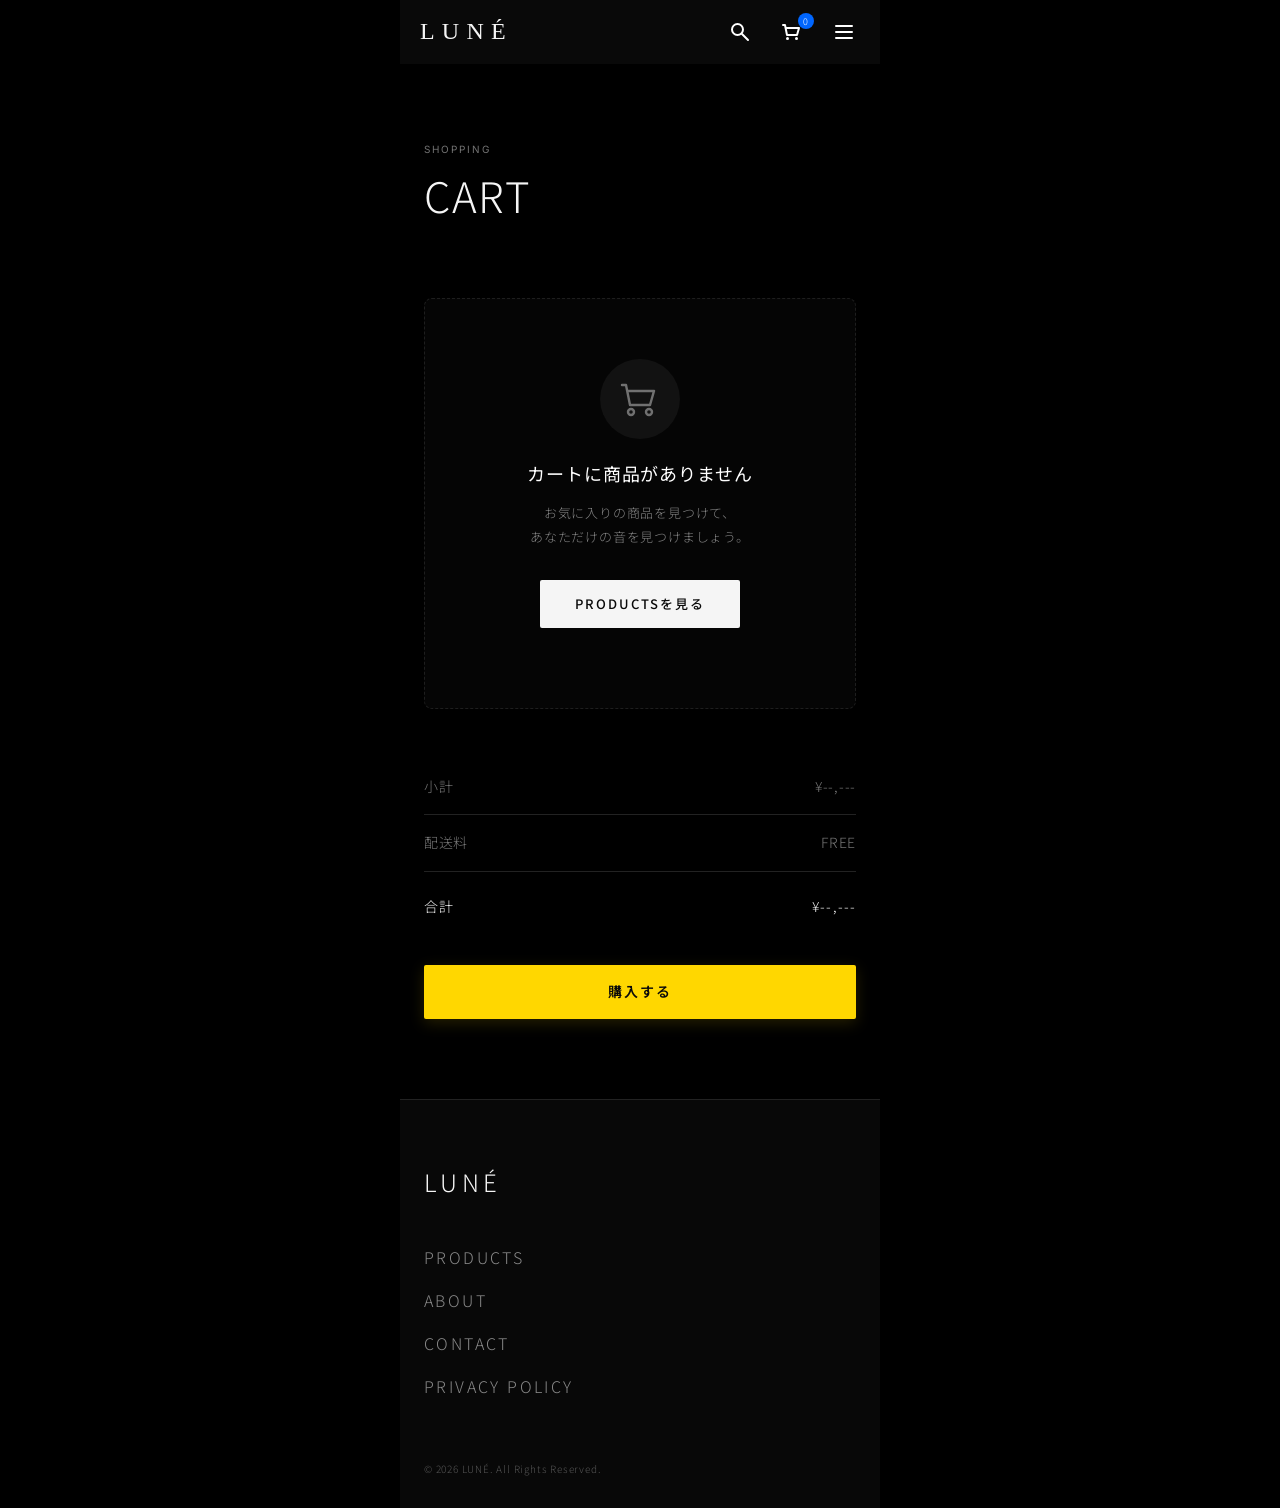
==== commit dfbc52a5: "Add files via upload" ====
--- a/cart.html
+++ b/cart.html
@@ -107,7 +107,7 @@
                     <a href="#" class="nav-link">NEWS</a>
                 </li>
                 <li class="nav-item-wrap">
-                    <a href="#" class="nav-link">final LAB</a>
+                    <a href="#" class="nav-link">LUNÉ LAB</a>
                 </li>
                 <li class="nav-item-wrap">
                     <a href="#" class="nav-link">SUPPORT</a>
@@ -157,53 +157,54 @@
                         Cart Summary
                    ====================== -->
             <div class="cart-summary">
-            
+
                 <div class="summary-row">
-                    <span>SUBTOTAL</span>
+                    <span>小計</span>
                     <span id="subtotal">¥--,---</span>
                 </div>
-            
+
                 <div class="summary-row">
-                    <span>SHIPPING</span>
+                    <span>配送料</span>
                     <span id="shipping">¥--,---</span>
                 </div>
-            
+
                 <div class="summary-total">
-                    <span>TOTAL</span>
+                    <span>合計</span>
                     <span id="total">¥--,---</span>
                 </div>
-            
+
                 <!-- ========================================
                                 cart.html のボタンとモーダル要素
                            ======================================== -->
-                
+
                 <!-- 1. CHECKOUTボタン部分（cart-summary内） -->
                 <button class="checkout-button" type="button" id="checkout-button">
-                    <span>会計する</span>
+                    <span>購入する</span>
                 </button>
-                
-                <!-- 2. モーダル本体（bodyの最下部・scriptタグの直前あたりに追加） -->
-                <div class="modal-overlay" id="surveyModal" aria-hidden="true">
-                    <div class="modal-content">
-                        <button class="modal-close" id="modalClose" type="button" aria-label="閉じる">
-                            <svg xmlns="http://www.w3.org/2000/svg" width="20" height="20" fill="none" viewBox="0 0 24 24"
-                                stroke="currentColor" stroke-width="1.5">
-                                <path stroke-linecap="round" stroke-linejoin="round" d="M6 18L18 6M6 6l12 12" />
-                            </svg>
-                        </button>
-                
-                        <p class="modal-label">LUNÉ</p>
-                        <h2 class="modal-title">ご協力ありがとうございました。</h2>
-                        <p class="modal-text">続けてアンケートのご回答をお願いします。</p>
-                
-                        <a href="#" class="modal-survey-button" id="surveyStartBtn">
-                            アンケートに答える
-                        </a>
-                    </div>     </div>
 
         </section>
 
     </main>
+
+    <!-- 2. モーダル本体（bodyの最下部・scriptタグの直前あたりに追加） -->
+    <div class="modal-overlay" id="surveyModal" aria-hidden="true">
+        <div class="modal-content">
+            <button class="modal-close" id="modalClose" type="button" aria-label="閉じる">
+                <svg xmlns="http://www.w3.org/2000/svg" width="20" height="20" fill="none" viewBox="0 0 24 24"
+                    stroke="currentColor" stroke-width="1.5">
+                    <path stroke-linecap="round" stroke-linejoin="round" d="M6 18L18 6M6 6l12 12" />
+                </svg>
+            </button>
+
+            <p class="modal-label">LUNÉ</p>
+            <h2 class="modal-title">ご協力ありがとうございました。</h2>
+            <p class="modal-text">続けてアンケートのご回答をお願いします。</p>
+
+            <a href="#" class="modal-survey-button" id="surveyStartBtn">
+                アンケートに答える
+            </a>
+        </div>
+    </div>
 
 
 
--- a/style.css
+++ b/style.css
@@ -15,12 +15,27 @@
 body {
   background-color: #0a0a0a;
   color: #f5f5f5;
-  font-family:
-    "Inter",
-    "Noto Sans JP",
-    sans-serif;
+
+  /* 英語・日本語共にラグジュアリーなフォントに指定 */
+  font-family: "Cormorant Garamond", "Shippori Mincho", "Noto Sans JP", serif;
   font-weight: 300;
-  line-height: 1.7;
+  line-height: 1.8;
+  letter-spacing: 0.05em;
+  /* 全体の文字間隔を少し広げて上品に */
+
+  /* 起動時フェードイン用：初期状態は透明 */
+  opacity: 0;
+  transition: opacity 0.7s;
+}
+
+/* ページ読み込み完了時（ふわっと表示） */
+body.is-loaded {
+  opacity: 1;
+}
+
+/* ページ離脱時（ロゴ遷移時などのフェードアウト） */
+body.page-fade-out {
+  opacity: 0 !important;
 }
 
 img {
@@ -36,6 +51,63 @@
 
 button {
   font: inherit;
+}
+
+.hero h1 {
+  font-size: clamp(56px, 16vw, 84px);
+  /* 線の細さを補うため少し大きく */
+  font-weight: 300;
+  line-height: 0.95;
+  letter-spacing: 0.06em;
+}
+
+.products-header h1,
+.cart-header h1 {
+  font-size: 40px;
+  /* 38px〜42pxの絶妙なバランス */
+  font-weight: 300;
+  letter-spacing: 0.1em;
+}
+
+/* 3. 各セクションの小見出し（H2） */
+h2,
+.section-heading h2,
+.product-hero-info h1 {
+  font-size: 32px;
+  font-weight: 300;
+  letter-spacing: 0.08em;
+}
+
+/* 4. ラベル（COLLECTION / PRODUCTS / FEATURES など） */
+.hero-label,
+.section-label {
+  font-size: 11px;
+  /* 10px -> 11px */
+  letter-spacing: 0.3em;
+  /* 文字間を広くすることで上品に */
+  text-transform: uppercase;
+}
+
+/* 5. ボタンテキスト */
+.primary-button,
+.add-cart-button,
+.checkout-button {
+  font-size: 14px;
+  /* そのままでOK */
+  font-weight: 500;
+  letter-spacing: 0.2em;
+  /* ボタン内の字間を少し広く */
+}
+
+/* 6. 本文・説明文 */
+.hero-description,
+.section-text,
+.product-hero-description {
+  font-size: 14px;
+  /* そのままでOK */
+  line-height: 2.0;
+  /* 行間をゆったり開けると美しい */
+  color: rgba(255, 255, 255, 0.7);
 }
 
 
@@ -61,12 +133,12 @@
 
 /* Logo */
 .logo {
-  font-size: 20px;
+  font-family: "Cormorant Garamond", serif;
+  font-size: 24px;
+  /* 20px -> 24px に微増 */
   font-weight: 400;
-  letter-spacing: 0.18em;
-  color: #fff;
-  text-decoration: none;
-  flex-shrink: 0;
+  letter-spacing: 0.3em;
+  /* ゆったりした高級感 */
 }
 
 /* Right-side icons */
@@ -118,6 +190,46 @@
 }
 
 /* ========================================
+   カートアイコンのぷるんとした横揺れアニメーション
+======================================== */
+
+@keyframes cartBounce {
+  0% {
+    transform: scale(1) rotate(0deg);
+  }
+
+  20% {
+    transform: scale(1.25) rotate(-12deg);
+    /* 大きくなりつつ左へ傾く */
+  }
+
+  40% {
+    transform: scale(1.2) rotate(10deg);
+    /* 右へ傾く */
+  }
+
+  60% {
+    transform: scale(1.15) rotate(-6deg);
+    /* 揺れが小さくなりつつ左へ */
+  }
+
+  80% {
+    transform: scale(1.05) rotate(3deg);
+    /* 右へ微揺れ */
+  }
+
+  100% {
+    transform: scale(1) rotate(0deg);
+    /* 元の大きさと角度に戻る */
+  }
+}
+
+/* アニメーション適用用クラス */
+.cart-icon-bounce {
+  animation: cartBounce 0.6s cubic-bezier(0.175, 0.885, 0.32, 1.275);
+}
+
+/* ========================================
    Nav Overlay (Hamburger Menu)
 ======================================== */
 
@@ -386,70 +498,43 @@
 /* ========================================
    Buttons
 ======================================== */
+/* ========================================
+   Primary Button (ホバー＆押し込みボタン)
+======================================== */
 .primary-button {
   position: relative;
   min-width: 170px;
   height: 48px;
   padding: 0 24px;
-
   display: inline-flex;
   align-items: center;
   justify-content: center;
-
-  background-color: #f5f5f5;
-  color: #0a0a0a;
-
   font-size: 14px;
   font-weight: 500;
   letter-spacing: 0.15em;
   text-decoration: none;
-
-  overflow: hidden;
-  z-index: 1;
   border: none;
+  border-radius: 2px;
   -webkit-tap-highlight-color: transparent;
-  /* スマホタップ時の青/灰色枠を防止 */
-
-  /* 文字色・スケール（沈み込み）の変化を滑らかに設定 */
-  transition: color 1.1s cubic-bezier(0.05, 0.85, 0.1, 1),
-    transform 0.15s cubic-bezier(0.2, 0.8, 0.2, 1);
-}
-
-/* 青色の背景層（スライド塗りつぶし） */
-.primary-button::before {
-  content: "";
-  position: absolute;
-  top: 0;
-  left: 0;
-  width: 100%;
-  height: 100%;
-  background-color: #0066ff;
-  z-index: -1;
-  transform: scaleX(0);
-  transform-origin: left center;
-  transition: transform 1.1s cubic-bezier(0.05, 0.85, 0.1, 1);
-}
-
-/* ホバー時・タップ時の青色スライド */
-.primary-button:hover::before,
-.primary-button:active::before {
-  transform: scaleX(1);
-}
-
-.primary-button:hover,
+  border: none;
+  background-color: #f5f5f5;
+  color: #0a0a0a;
+  cursor: pointer;
+  -webkit-tap-highlight-color: transparent;
+  transition: background-color 0.15s ease, transform 0.12s cubic-bezier(0.2, 0.8, 0.2, 1);
+}
+
 .primary-button:active {
-  color: #ffffff;
-}
-
-/* ----------------------------------------
-   タップ（押し込み）瞬間の沈み込みアニメーション
----------------------------------------- */
-
-.primary-button:active {
-  transform: scale(0.95);
-  /* 指で押した瞬間に全体がキュッと凹む */
-}
-
+  background-color: #e0e0e0 !important;
+  /* ほんのり暗いグレーへ変更 */
+  color: #0a0a0a !important;
+  transform: scale(0.96) !important;
+  /* 全体が96%に縮小して沈む */
+}
+
+.primary-button:focus {
+  outline: none;
+}
 
 /* ========================================
    Brand Section
@@ -843,9 +928,9 @@
 
 .product-cta-image {
   width: 100%;
-    height: 420px;
-    overflow: hidden;
-    background-color: #0a0a0a;
+  height: 420px;
+  overflow: hidden;
+  background-color: #0a0a0a;
 }
 
 
@@ -1101,65 +1186,56 @@
   transition: transform 0.9s cubic-bezier(0.08, 0.85, 0.1, 1);
 }
 
-/* ----------------------------------------
-   ADD TO CART ボタンアニメーション
----------------------------------------- */
-
+/* ========================================
+   Add to Cart Button (ホバー＆押し込みボタン)
+======================================== */
 .add-cart-button {
   position: relative;
   width: 100%;
   height: 54px;
   margin-top: 32px;
-
   display: flex;
   align-items: center;
   justify-content: center;
 
-  background-color: #1a1a1a;
-  color: #ffffff;
+  /* 初期状態 */
+  background-color: #f5f5f5;
+  color: #0a0a0a;
+
   border: none;
   font-size: 14px;
   letter-spacing: 0.18em;
   font-weight: 500;
-
-  overflow: hidden;
   cursor: pointer;
-  z-index: 1;
+  border-radius: 2px;
   -webkit-tap-highlight-color: transparent;
-  /* スマホタップ時のグレー枠を消去 */
-
-  /* 背景色・文字色と、タップ時の沈み込み（transform）の移行設定 */
-  transition: color 1.1s cubic-bezier(0.05, 0.85, 0.1, 1),
-    transform 0.15s cubic-bezier(0.2, 0.8, 0.2, 1);
-}
-
-/* 青背景スライド（ hover / active 共通 ） */
-.add-cart-button::before {
-  content: "";
-  position: absolute;
-  top: 0;
-  left: 0;
-  width: 100%;
-  height: 100%;
-  background-color: #0066ff;
-  z-index: -1;
-  transform: scaleX(0);
-  transform-origin: left center;
-  transition: transform 1.1s cubic-bezier(0.05, 0.85, 0.1, 1);
-}
-
-.add-cart-button:hover::before,
-.add-cart-button:active::before {
-  transform: scaleX(1);
-}
-
-/* ----------------------------------------
-   タップ（押し込み）瞬間の沈み込みアニメーション
----------------------------------------- */
-
+
+  /* 色と凹みの変化の設定 */
+  transition: background-color 0.15s ease, color 0.15s ease, transform 0.12s cubic-bezier(0.2, 0.8, 0.2, 1);
+}
+
+/* PC等でマウスを乗せた時（ホバー）は色を変えず、タップ後の色残りを防止 */
+@media (hover: hover) {
+  .add-cart-button:hover {
+    background-color: #f5f5f5;
+    color: #0a0a0a;
+    transform: none;
+  }
+}
+
+/* 押し込んだ（クリック・タップした瞬間）：購入ボタンの色（イエロー）へ変化＋凹み */
 .add-cart-button:active {
+  background-color: #ffd700 !important;
+  /* 購入ボタンと同じゴールドイエロー */
+  color: #0a0a0a !important;
   transform: scale(0.96) !important;
-  /* 押し込んだ瞬間にキュッと沈み込む */
+  /* キュッと沈む */
+}
+
+/* タップ後のフォーカスによる色定着を無効化 */
+.add-cart-button:focus,
+.add-cart-button:focus-visible {
+  outline: none;
 }
 
 /* ----------------------------------------
@@ -1281,29 +1357,6 @@
 
 
 /* ========================================
-   Add Cart Button
-======================================== */
-
-.add-cart-button {
-  width: 100%;
-  height: 54px;
-
-  border: none;
-
-  background-color: #f5f5f5;
-
-  color: #0a0a0a;
-
-  font-size: 14px;
-  font-weight: 500;
-
-  letter-spacing: 0.18em;
-
-  cursor: pointer;
-}
-
-
-/* ========================================
    Purchase Information
 ======================================== */
 
@@ -1754,17 +1807,15 @@
 .modal-overlay {
   position: fixed;
   inset: 0;
+  /* top: 0, right: 0, bottom: 0, left: 0 と同じ */
   background: rgba(0, 0, 0, 0.75);
   backdrop-filter: blur(8px);
-  /* 背景ぼかし */
   -webkit-backdrop-filter: blur(8px);
   z-index: 1000;
   display: flex;
   align-items: center;
   justify-content: center;
   padding: 20px;
-
-  /* アニメーション用 */
   opacity: 0;
   visibility: hidden;
   transition: opacity 0.4s cubic-bezier(0.08, 0.85, 0.1, 1),
@@ -1780,14 +1831,14 @@
   position: relative;
   width: 100%;
   max-width: 380px;
+  margin: auto;
+  /* 余白を自動調整 */
   background: #141414;
   border: 1px solid rgba(255, 255, 255, 0.1);
   padding: 40px 28px 32px;
   text-align: center;
   border-radius: 4px;
   box-shadow: 0 20px 40px rgba(0, 0, 0, 0.5);
-
-  /* ポップアップ時のスライド＆拡大アニメーション */
   transform: scale(0.92) translateY(10px);
   transition: transform 0.4s cubic-bezier(0.08, 0.85, 0.1, 1);
 }
@@ -1796,7 +1847,6 @@
   transform: scale(1) translateY(0);
 }
 
-/* 閉じるボタン */
 .modal-close {
   position: absolute;
   top: 16px;
@@ -1835,7 +1885,6 @@
   margin-bottom: 28px;
 }
 
-/* モーダル内のアンケートボタン */
 .modal-survey-button {
   display: block;
   width: 100%;
@@ -1848,12 +1897,12 @@
   letter-spacing: 0.1em;
   text-decoration: none;
   border-radius: 2px;
-  transition: background-color 0.2s ease, transform 0.15s ease;
+  transition: none;
 }
 
 .modal-survey-button:active {
-  transform: scale(0.98);
-  background-color: #e0e0e0;
+  transform: none;
+  background-color: #ffffff;
 }
 
 /* ======================================== Cart Information ======================================== */
@@ -1883,6 +1932,59 @@
   color: #888;
   font-size: 10px;
   line-height: 1.8;
+}
+
+/* ========================================
+   Empty Cart State
+======================================== */
+
+.empty-cart {
+  padding: 60px 20px 80px;
+  text-align: center;
+  display: flex;
+  flex-direction: column;
+  align-items: center;
+  justify-content: center;
+  background: rgba(255, 255, 255, 0.02);
+  border: 1px dashed rgba(255, 255, 255, 0.1);
+  border-radius: 8px;
+  margin: 20px 0 40px;
+}
+
+.empty-cart-icon {
+  width: 80px;
+  height: 80px;
+  margin-bottom: 20px;
+  border-radius: 50%;
+  background: rgba(255, 255, 255, 0.05);
+  display: flex;
+  align-items: center;
+  justify-content: center;
+  color: rgba(255, 255, 255, 0.4);
+}
+
+.empty-cart h2 {
+  font-family: "Inter", "Noto Sans JP", sans-serif;
+  font-size: 18px;
+  font-weight: 400;
+  letter-spacing: 0.05em;
+  color: #ffffff;
+  margin-bottom: 10px;
+}
+
+.empty-cart-text {
+  font-size: 13px;
+  line-height: 1.8;
+  color: rgba(255, 255, 255, 0.5);
+  margin-bottom: 32px;
+}
+
+.empty-cart-btn {
+  min-width: 200px;
+  height: 48px;
+  font-size: 13px;
+  letter-spacing: 0.15em;
+  text-decoration: none;
 }
 
 /* ==================================================
